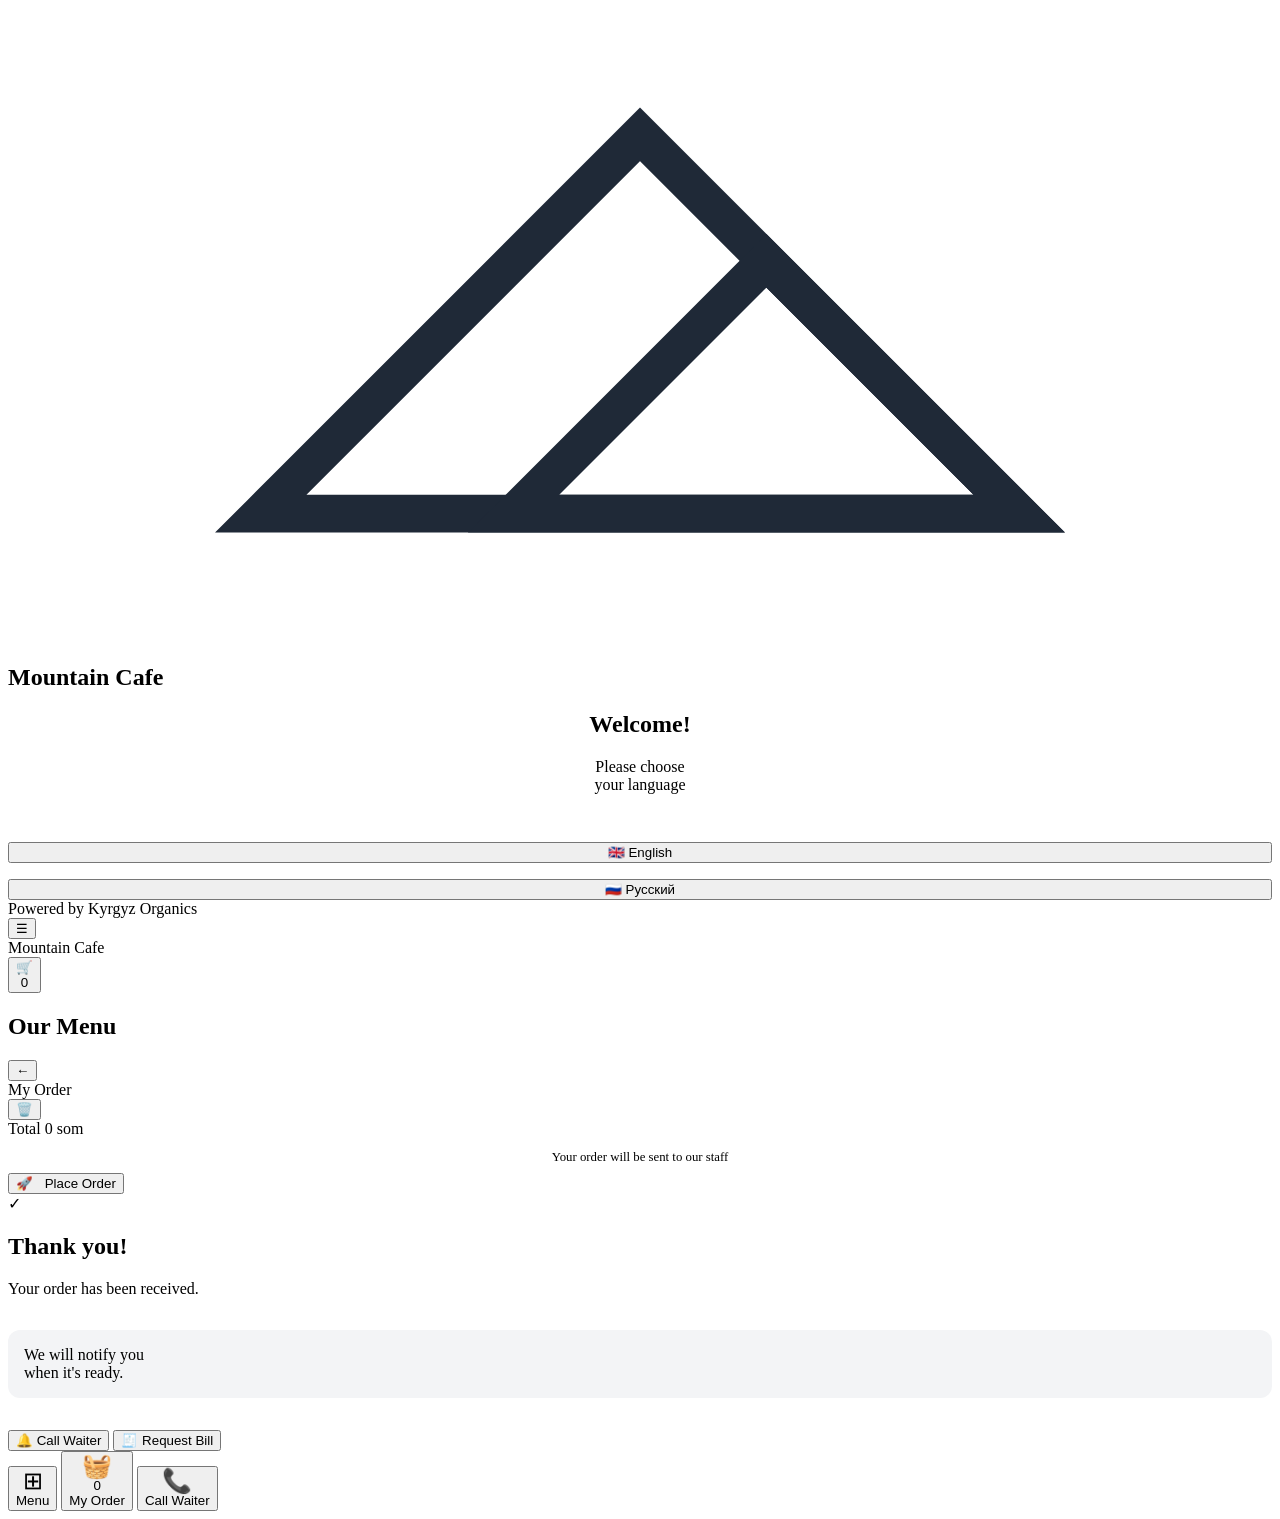
==== index.html @ e992c32c "Create index.html" ====
<!DOCTYPE html>
<html lang="en">
<head>
    <meta charset="UTF-8">
    <meta name="viewport" content="width=device-width, initial-scale=1.0">
    <title>Mountain Cafe - Order</title>
    <link rel="stylesheet" href="style.css">
</head>
<body>

    <!-- 1. LANGUAGE SCREEN -->
    <section id="screen-language" class="screen active padded">
        <div class="logo-container">
            <!-- Mountain Logo -->
            <svg viewBox="0 0 100 50">
                <path d="M20,40 L50,10 L80,40 Z" fill="none" stroke="#1f2937" stroke-width="3"/>
                <path d="M40,40 L60,20 L80,40 Z" fill="none" stroke="#1f2937" stroke-width="3"/>
            </svg>
            <h2>Mountain Cafe</h2>
        </div>
        
        <div style="text-align: center; margin-bottom: 3rem;">
            <h1>Welcome!</h1>
            <p class="subtitle">Please choose<br>your language</p>
        </div>
        
        <div style="display: flex; flex-direction: column; gap: 1rem;">
            <button class="btn btn-primary" onclick="selectLanguage('en')">
                🇬🇧 English
            </button>
            <button class="btn btn-outline" onclick="selectLanguage('ru')">
                🇷🇺 Русский
            </button>
        </div>
        
        <div class="powered-by">
            Powered by <span>Kyrgyz Organics</span>
        </div>
    </section>

    <!-- 2. MENU SCREEN -->
    <section id="screen-menu" class="screen">
        <div class="top-header">
            <button class="icon-btn">☰</button>
            <div class="center-brand">Mountain Cafe</div>
            <button class="icon-btn cart-icon-wrapper" onclick="showScreen('screen-cart'); renderCart()">
                🛒
                <div class="cart-badge hidden-badge" id="top-cart-badge">0</div>
            </button>
        </div>

        <div class="padded">
            <h1 id="menu-title">Our Menu</h1>
            
            <div class="category-tabs" id="category-list"></div>

            <div class="menu-list" id="menu-items"></div>
        </div>
    </section>

    <!-- 3. CART SCREEN -->
    <section id="screen-cart" class="screen">
        <div class="top-header">
            <button class="icon-btn" onclick="showScreen('screen-menu')">←</button>
            <div class="center-brand" id="cart-title">My Order</div>
            <button class="icon-btn" onclick="clearCart()">🗑️</button>
        </div>

        <div class="padded" style="display:flex; flex-direction:column; flex:1;">
            <div id="cart-list"></div>

            <div class="total-section">
                <div class="total-row">
                    <span id="label-total">Total</span>
                    <span><span id="cart-total">0</span> som</span>
                </div>
                <div>
                   <p style="text-align:center; font-size:0.8rem; color:var(--text-muted); margin-bottom: 0.5rem;">Your order will be sent to our staff</p>
                   <button class="btn btn-primary" id="btn-place-order" onclick="placeOrder()">
                      <span style="margin-right: 8px;">🚀</span> Place Order
                   </button>
                </div>
            </div>
        </div>
    </section>

    <!-- 4. CONFIRMATION SCREEN -->
    <section id="screen-confirm" class="screen padded">
        <div class="confirm-icon">✓</div>
        <div class="confirm-text">
            <h1 id="confirm-msg">Thank you!</h1>
            <p class="subtitle" id="confirm-submsg" style="margin-bottom: 2rem;">Your order has been received.</p>
            <div style="background:#f3f4f6; padding: 1rem; border-radius:12px; margin-bottom: 2rem;">
                We will notify you<br>when it's ready.
            </div>
        </div>

        <div class="action-group">
            <button class="btn btn-pale" onclick="notifyStaff('Waiter')">
                🔔 Call Waiter
            </button>
            <button class="btn btn-pale" onclick="notifyStaff('Bill')">
                🧾 Request Bill
            </button>
        </div>
    </section>

    <!-- BOTTOM NAVIGATION -->
    <nav class="bottom-nav hidden" id="main-bottom-nav">
        <button class="nav-item" onclick="showScreen('screen-menu')">
            <div style="font-size:1.5rem; line-height:1;">⊞</div>
            <span id="nav-menu-lbl">Menu</span>
        </button>
        <button class="nav-item cart-icon-wrapper" onclick="showScreen('screen-cart'); renderCart()">
            <div style="font-size:1.5rem; line-height:1;">🧺</div>
            <div class="cart-badge hidden-badge" id="bottom-cart-badge">0</div>
            <span id="nav-cart-lbl">My Order</span>
        </button>
        <button class="nav-item" onclick="notifyStaff('Waiter')">
            <div style="font-size:1.5rem; line-height:1;">📞</div>
            <span id="nav-call-lbl">Call Waiter</span>
        </button>
    </nav>

    <script src="main.js"></script>
</body>
</html>
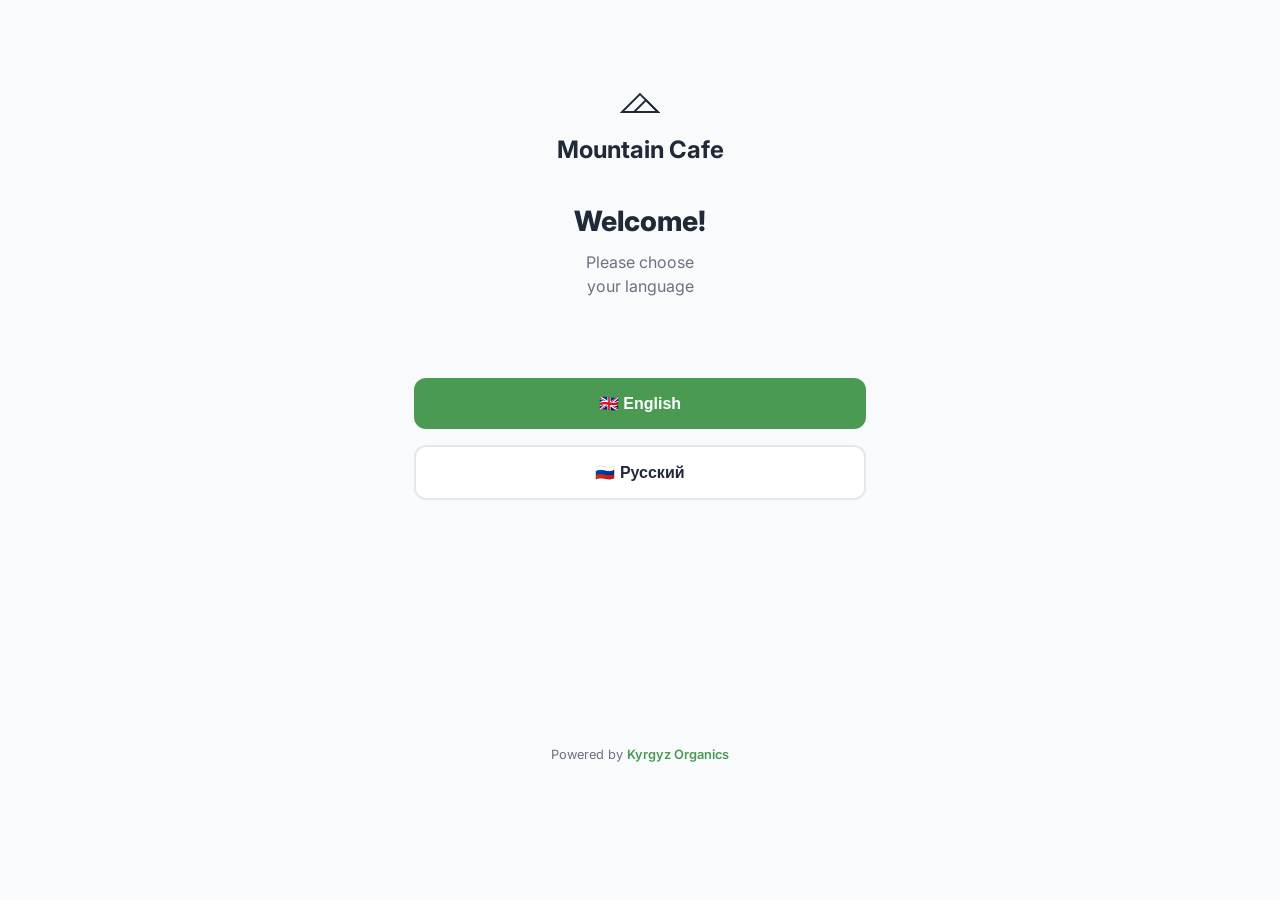
==== commit aa6e78dd: "Initial commit - Mountain Cafe" ====
--- a/index.html
+++ b/index.html
@@ -124,4 +124,4 @@
 
     <script src="main.js"></script>
 </body>
-</html>
+</html>
--- a/style.css
+++ b/style.css
@@ -0,0 +1,309 @@
+@import url('https://fonts.googleapis.com/css2?family=Inter:wght@400;600;700;800&display=swap');
+
+:root {
+    --primary: #4b9a54;
+    --primary-light: #eaf3eb;
+    --primary-dark: #3a7a42;
+    --bg: #f9fafb;
+    --card-bg: #ffffff;
+    --text-main: #1f2937;
+    --text-muted: #6b7280;
+    --shadow: 0 4px 6px -1px rgba(0, 0, 0, 0.1), 0 2px 4px -1px rgba(0, 0, 0, 0.06);
+    --border: #e5e7eb;
+    --radius: 12px;
+}
+
+* {
+    box-sizing: border-box;
+    margin: 0;
+    padding: 0;
+    -webkit-tap-highlight-color: transparent;
+}
+
+body {
+    font-family: 'Inter', sans-serif;
+    background-color: var(--bg);
+    color: var(--text-main);
+    line-height: 1.5;
+    max-width: 500px;
+    margin: 0 auto;
+    min-height: 100vh;
+    display: flex;
+    flex-direction: column;
+    padding-bottom: 80px; /* Space for bottom nav */
+}
+
+/* --- Layouts & Screens --- */
+.screen {
+    display: none;
+    flex-direction: column;
+    flex: 1;
+    animation: fadeIn 0.3s ease-out;
+}
+
+.screen.active {
+    display: flex;
+}
+
+@keyframes fadeIn {
+    from { opacity: 0; transform: translateY(10px); }
+    to { opacity: 1; transform: translateY(0); }
+}
+
+.padded {
+    padding: 1.5rem;
+}
+
+/* --- Typography --- */
+h1 { font-size: 1.75rem; font-weight: 800; margin-bottom: 0.5rem; }
+h2 { font-size: 1.5rem; font-weight: 700; }
+.subtitle { color: var(--text-muted); margin-bottom: 2rem; }
+
+/* --- Headers --- */
+.top-header {
+    display: flex;
+    justify-content: space-between;
+    align-items: center;
+    padding: 1rem 1.5rem;
+    background: transparent;
+}
+
+.top-header .center-brand {
+    font-weight: 700;
+    font-size: 1.1rem;
+    display: flex;
+    align-items: center;
+    gap: 8px;
+}
+
+.icon-btn {
+    background: none;
+    border: none;
+    font-size: 1.5rem;
+    cursor: pointer;
+    color: var(--text-main);
+}
+
+.cart-icon-wrapper {
+    position: relative;
+    display: inline-flex;
+}
+
+.cart-badge {
+    position: absolute;
+    top: -5px;
+    right: -8px;
+    background: #000;
+    color: #fff;
+    font-size: 0.7rem;
+    font-weight: 700;
+    height: 18px;
+    width: 18px;
+    border-radius: 50%;
+    display: flex;
+    align-items: center;
+    justify-content: center;
+}
+.cart-badge.hidden-badge { display: none; }
+
+/* --- Buttons --- */
+.btn {
+    display: flex;
+    align-items: center;
+    justify-content: center;
+    width: 100%;
+    padding: 1rem;
+    border-radius: 12px;
+    border: none;
+    font-weight: 600;
+    font-size: 1rem;
+    cursor: pointer;
+    transition: transform 0.1s, background-color 0.2s;
+    gap: 8px;
+}
+
+.btn:active { transform: scale(0.98); }
+
+.btn-primary { background-color: var(--primary); color: white; }
+.btn-outline { background-color: white; color: var(--text-main); border: 2px solid var(--border); }
+.btn-active-outline { background-color: white; color: var(--text-main); border: 2px solid var(--primary); }
+.btn-pale { background-color: #f3f4f6; color: var(--text-main); font-weight: 600; }
+
+/* --- Language Screen --- */
+.logo-container {
+    text-align: center;
+    margin: 4rem 0 2rem;
+}
+.logo-container svg { width: 60px; height: auto; margin-bottom: 0.5rem; }
+.powered-by {
+    margin-top: auto;
+    text-align: center;
+    font-size: 0.8rem;
+    color: var(--text-muted);
+    padding: 2rem 0;
+}
+.powered-by span { color: var(--primary); font-weight: 600; }
+
+/* --- Menu Screen --- */
+.category-tabs {
+    display: flex;
+    gap: 10px;
+    overflow-x: auto;
+    padding-bottom: 0.5rem;
+    margin-bottom: 1.5rem;
+    scrollbar-width: none;
+}
+.category-tabs::-webkit-scrollbar { display: none; }
+
+.tab {
+    background: white;
+    padding: 0.5rem 1.2rem;
+    border-radius: 2rem;
+    white-space: nowrap;
+    font-size: 0.9rem;
+    font-weight: 600;
+    border: 1px solid var(--border);
+    cursor: pointer;
+}
+.tab.active { background: var(--primary); color: white; border-color: var(--primary); }
+
+.menu-list {
+    display: flex;
+    flex-direction: column;
+    gap: 1.25rem;
+}
+
+.menu-item-card {
+    display: flex;
+    align-items: center;
+    gap: 1rem;
+}
+
+.item-img {
+    width: 60px;
+    height: 60px;
+    background: #f3f4f6;
+    border-radius: var(--radius);
+    display: flex;
+    align-items: center;
+    justify-content: center;
+    font-size: 2rem;
+}
+
+.item-info { flex: 1; }
+.item-name { font-weight: 700; font-size: 1rem; }
+.item-price { color: var(--text-muted); font-size: 0.9rem; margin-top: 2px; }
+
+.add-btn {
+    width: 36px;
+    height: 36px;
+    background: var(--primary-light);
+    color: var(--primary);
+    border-radius: 50%;
+    border: none;
+    font-size: 1.5rem;
+    display: flex;
+    align-items: center;
+    justify-content: center;
+    cursor: pointer;
+    font-weight: 400;
+    line-height:1;
+}
+
+/* --- Cart Screen --- */
+.cart-item-card {
+    display: flex;
+    align-items: center;
+    justify-content: space-between;
+    padding: 1rem 0;
+    border-bottom: 1px solid var(--border);
+}
+
+.cart-item-left {
+    display: flex;
+    align-items: center;
+    gap: 1rem;
+}
+
+.qty-controls {
+    display: flex;
+    align-items: center;
+    gap: 12px;
+}
+
+.qty-btn { 
+    width: 28px; 
+    height: 28px; 
+    border: none; 
+    background: #f3f4f6; 
+    border-radius: 50%; 
+    font-size: 1rem; 
+    cursor: pointer; 
+    color: var(--text-main); 
+    display:flex; 
+    align-items:center; 
+    justify-content:center; 
+}
+.qty-num { font-weight: 600; font-size: 1rem; width: 15px; text-align: center; }
+
+.total-section {
+    margin-top: auto;
+    padding-top: 2rem;
+    display: flex;
+    flex-direction: column;
+    gap: 1.5rem;
+}
+.total-row {
+    display: flex;
+    justify-content: space-between;
+    font-size: 1.2rem;
+    font-weight: 800;
+}
+
+/* --- Confirmation Screen --- */
+.confirm-icon {
+    width: 100px;
+    height: 100px;
+    background: var(--primary);
+    border-radius: 50%;
+    color: white;
+    display: flex;
+    align-items: center;
+    justify-content: center;
+    font-size: 3rem;
+    margin: 4rem auto 2rem;
+}
+.confirm-text { text-align: center; margin-bottom: 3rem; }
+
+.action-group { display: flex; flex-direction: column; gap: 1rem; }
+
+/* --- Bottom Nav --- */
+.bottom-nav {
+    position: fixed;
+    bottom: 0;
+    left: 50%;
+    transform: translateX(-50%);
+    width: 100%;
+    max-width: 500px;
+    background: white;
+    border-top: 1px solid var(--border);
+    display: flex;
+    justify-content: space-around;
+    padding: 0.8rem 0;
+    z-index: 100;
+}
+
+.nav-item {
+    display: flex;
+    flex-direction: column;
+    align-items: center;
+    gap: 4px;
+    background: none;
+    border: none;
+    color: var(--primary);
+    font-size: 0.75rem;
+    font-weight: 600;
+    cursor: pointer;
+}
+
+.hidden { display: none !important; }
